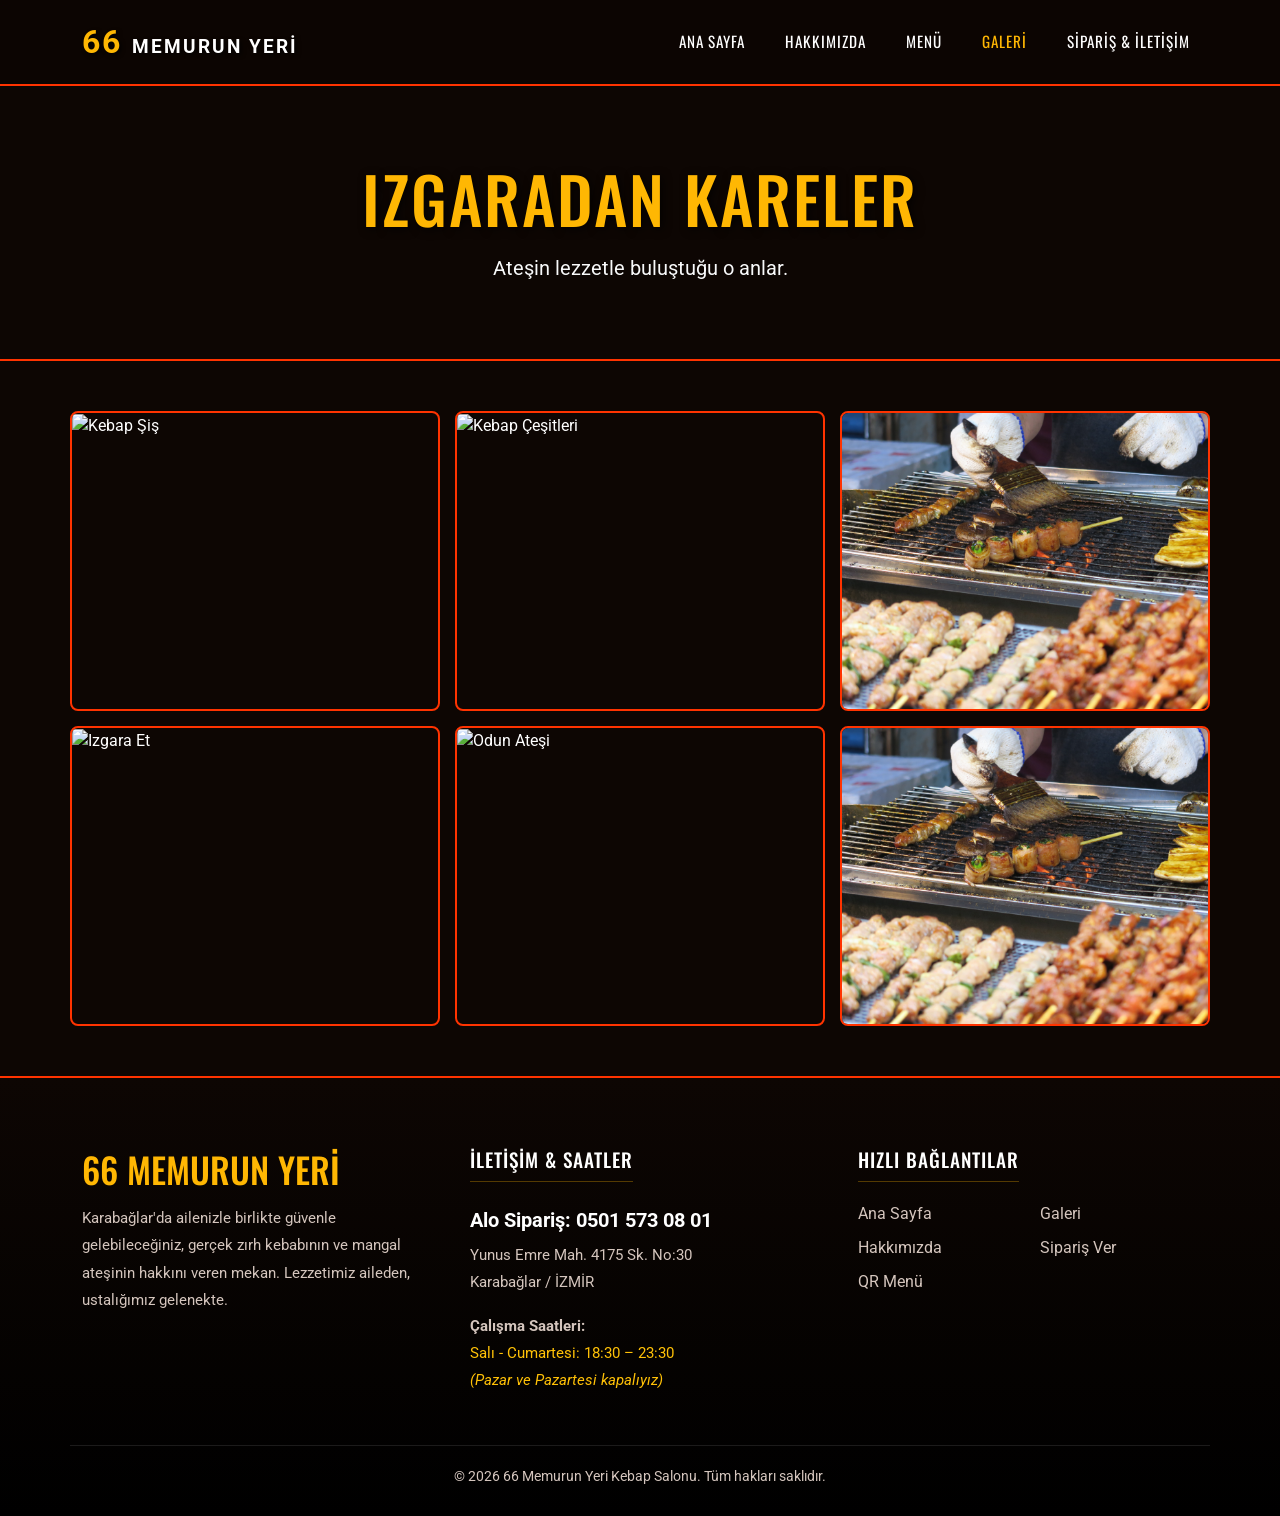
==== galeri.html @ 0d8330ac "first commit" ====
<!DOCTYPE html>
<html lang="tr">
<head>
    <meta charset="UTF-8">
    <meta name="viewport" content="width=device-width, initial-scale=1.0">
    <title>66 Memurun Yeri | Galeri</title>
    <link href="https://cdn.jsdelivr.net/npm/bootstrap@5.3.0/dist/css/bootstrap.min.css" rel="stylesheet">
    <link rel="stylesheet" href="style.css">
    <link rel="icon" type="image/png" href="img/icons8-cleaver-64.jpg">
</head>
<body>

    <nav class="navbar navbar-expand-lg fixed-top solid-bg" id="mainNav">
        <div class="container">
            <a class="navbar-brand" href="index.html">66 <span>MEMURUN YERİ</span></a>
            <button class="navbar-toggler border-0" type="button" data-bs-toggle="collapse" data-bs-target="#navbarNav">
                <span class="navbar-toggler-icon" style="filter: invert(1) sepia(1) saturate(5) hue-rotate(350deg);"></span>
            </button>
            <div class="collapse navbar-collapse" id="navbarNav">
                <ul class="navbar-nav ms-auto">
                    <li class="nav-item"><a class="nav-link" href="index.html">Ana Sayfa</a></li>
                    <li class="nav-item"><a class="nav-link" href="hakkimizda.html">Hakkımızda</a></li>
                    <li class="nav-item"><a class="nav-link" href="menu.html">Menü</a></li>
                    <li class="nav-item"><a class="nav-link active" href="galeri.html">Galeri</a></li>
                    <li class="nav-item"><a class="nav-link" href="iletisim.html">Sipariş & İletişim</a></li>
                </ul>
            </div>
        </div>
    </nav>

    <header class="page-header reveal">
        <div class="container">
            <h1 class="page-title">IZGARADAN KARELER</h1>
            <p class="text-light mt-3 fs-5">Ateşin lezzetle buluştuğu o anlar.</p>
        </div>
    </header>

    <section class="gallery-section container reveal">
        <div class="gallery-grid">
            <div class="gallery-item"><img src="https://images.unsplash.com/photo-1555939594-58d7cb561ad1?ixlib=rb-4.0.3&auto=format&fit=crop&w=800&q=80" alt="Kebap Şiş"></div>
            <div class="gallery-item"><img src="https://images.unsplash.com/photo-1603360946369-dc9bb6258143?ixlib=rb-4.0.3&auto=format&fit=crop&w=800&q=80" alt="Kebap Çeşitleri"></div>
            <div class="gallery-item"><img src="img/66memurunyeri.jpg" alt="Adana Kebap"></div>
            <div class="gallery-item"><img src="https://images.unsplash.com/photo-1529193591184-b1d58069ecdd?ixlib=rb-4.0.3&auto=format&fit=crop&w=800&q=80" alt="Izgara Et"></div>
            <div class="gallery-item"><img src="https://images.unsplash.com/photo-1544025162-d76694265947?ixlib=rb-4.0.3&auto=format&fit=crop&w=800&q=80" alt="Odun Ateşi"></div>
            <div class="gallery-item"><img src="img/66memurunyeri.jpg" alt="Mangal"></div>
        </div>
    </section>

    <footer class="footer-pro reveal">
        <div class="container">
            <div class="row g-5">
                <div class="col-lg-4 col-md-6">
                    <h2 class="footer-logo">66 MEMURUN YERİ</h2>
                    <p class="footer-text">Karabağlar'da ailenizle birlikte güvenle gelebileceğiniz, gerçek zırh kebabının ve mangal ateşinin hakkını veren mekan. Lezzetimiz aileden, ustalığımız gelenekte.</p>
                </div>
                <div class="col-lg-4 col-md-6">
                    <h4 class="footer-title">İLETİŞİM & SAATLER</h4>
                    <p class="footer-text text-white fw-bold fs-5 mb-1">Alo Sipariş: 0501 573 08 01</p>
                    <p class="footer-text mb-3">Yunus Emre Mah. 4175 Sk. No:30<br>Karabağlar / İZMİR</p>
                    <p class="footer-text mb-0"><strong>Çalışma Saatleri:</strong></p>
                    <p class="footer-text text-warning">Salı - Cumartesi: 18:30 – 23:30<br><em>(Pazar ve Pazartesi kapalıyız)</em></p>
                </div>
                <div class="col-lg-4 col-md-12">
                    <h4 class="footer-title">HIZLI BAĞLANTILAR</h4>
                    <div class="row">
                        <div class="col-6">
                            <a href="index.html" class="footer-link">Ana Sayfa</a>
                            <a href="hakkimizda.html" class="footer-link">Hakkımızda</a>
                            <a href="menu.html" class="footer-link">QR Menü</a>
                        </div>
                        <div class="col-6">
                            <a href="galeri.html" class="footer-link">Galeri</a>
                            <a href="iletisim.html" class="footer-link">Sipariş Ver</a>
                        </div>
                    </div>
                </div>
            </div>
            <div class="row footer-bottom text-center">
                <div class="col-12"><p class="mb-0">&copy; 2026 66 Memurun Yeri Kebap Salonu. Tüm hakları saklıdır.</p></div>
            </div>
        </div>
    </footer>

    <script src="https://cdn.jsdelivr.net/npm/bootstrap@5.3.0/dist/js/bootstrap.bundle.min.js"></script>
    <script src="app.js"></script>
</body>
</html>
---- style.css ----
@import url("https://fonts.googleapis.com/css2?family=Roboto:wght@300;400;500;700&family=Oswald:wght@400;500;700&display=swap");

:root {
  --primary-color: #ff3300;
  --secondary-color: #ffb703;
  --dark-bg: #0d0603;
  --surface-bg: #1a0c06;
  --light-text: #ffffff;
  --muted-text: #d4c5bd;
}

body {
  font-family: "Roboto", sans-serif;
  background-color: var(--dark-bg);
  color: var(--light-text);
  -webkit-font-smoothing: antialiased;
  overflow-x: hidden;
}

h1,
h2,
h3,
h4,
.brand-font {
  font-family: "Oswald", sans-serif;
  text-transform: uppercase;
}

a {
  text-decoration: none;
}

.navbar {
  padding: 1.5rem 0;
  transition: all 0.5s ease;
  background-color: transparent;
}
.navbar.scrolled,
.navbar.solid-bg {
  padding: 0.8rem 0;
  background-color: rgba(13, 6, 3, 0.98) !important;
  backdrop-filter: blur(10px);
  border-bottom: 2px solid var(--primary-color);
}
.navbar-brand {
  letter-spacing: 2px;
  color: var(--secondary-color) !important;
  font-weight: 700;
  font-size: 2rem !important;
  text-shadow: 2px 2px 4px rgba(0, 0, 0, 0.8);
}
.navbar-brand span {
  color: var(--light-text);
  font-size: 1.2rem;
}

.nav-link {
  color: var(--light-text) !important;
  text-transform: uppercase;
  font-size: 0.95rem;
  font-family: "Oswald", sans-serif;
  letter-spacing: 1px;
  margin-left: 1.5rem;
  transition: color 0.3s ease;
}
.nav-link:hover,
.nav-link.active {
  color: var(--secondary-color) !important;
}

.btn-premium {
  background-color: var(--primary-color);
  border: none;
  color: white;
  padding: 14px 40px;
  text-transform: uppercase;
  letter-spacing: 1px;
  font-size: 1.1rem;
  font-family: "Oswald", sans-serif;
  font-weight: 500;
  transition: all 0.3s ease;
  display: inline-block;
  border-radius: 4px;
  box-shadow: 0 4px 15px rgba(255, 51, 0, 0.4);
}
.btn-premium:hover {
  background-color: var(--secondary-color);
  color: var(--dark-bg);
  transform: translateY(-2px);
  box-shadow: 0 6px 20px rgba(255, 183, 3, 0.5);
}
.btn-outline {
  background-color: transparent;
  border: 2px solid var(--secondary-color);
  color: var(--secondary-color);
  box-shadow: none;
}
.btn-outline:hover {
  background-color: var(--secondary-color);
  color: var(--dark-bg);
}

.page-header {
  padding: 160px 0 60px;
  background-color: var(--dark-bg);
  text-align: center;
  border-bottom: 2px solid var(--primary-color);
  background:
    linear-gradient(rgba(13, 6, 3, 0.85), rgba(13, 6, 3, 1)),
    url("https://images.unsplash.com/photo-1529193591184-b1d58069ecdd?ixlib=rb-4.0.3&auto=format&fit=crop&w=1920&q=80")
      center/cover;
}
.page-title {
  font-size: 4rem;
  color: var(--secondary-color);
  letter-spacing: 2px;
  text-shadow: 2px 2px 10px rgba(0, 0, 0, 0.8);
}

.reveal {
  opacity: 0;
  transform: translateY(30px);
  transition: all 0.6s ease;
}
.reveal.active {
  opacity: 1;
  transform: translateY(0);
}
.delay-1 {
  transition-delay: 0.1s;
}
.delay-2 {
  transition-delay: 0.2s;
}

.hero-modern {
  height: 100vh;
  display: flex;
  align-items: center;
  position: relative;
  background:
    linear-gradient(90deg, rgba(13, 6, 3, 0.95) 0%, rgba(13, 6, 3, 0.4) 100%),
    url("https://images.unsplash.com/photo-1555939594-58d7cb561ad1?ixlib=rb-4.0.3&auto=format&fit=crop&w=1920&q=80")
      center/cover no-repeat;
  background-attachment: fixed;
}
.hero-content {
  max-width: 800px;
  padding-top: 50px;
}
.hero-modern .hero-title {
  font-size: 4.5rem;
  line-height: 1.1;
  letter-spacing: 1px;
  margin-bottom: 15px;
  color: var(--secondary-color);
  text-shadow: 3px 3px 15px rgba(255, 51, 0, 0.6);
}
.hero-modern .hero-subtitle {
  font-size: 1.5rem;
  font-weight: 500;
  color: #fff;
  margin-bottom: 35px;
  line-height: 1.5;
  font-style: italic;
}

.custom-card {
  background-color: rgba(26, 12, 6, 0.7);
  border: 1px solid rgba(255, 183, 3, 0.2);
  border-radius: 8px;
  transition: all 0.3s ease;
  padding: 30px 20px;
}
.custom-card:hover {
  border-color: var(--primary-color);
  transform: translateY(-5px);
  box-shadow: 0 10px 20px rgba(255, 51, 0, 0.2);
}

.specialty-card {
  background: var(--surface-bg);
  border: 1px solid rgba(255, 183, 3, 0.15);
  border-radius: 12px;
  overflow: hidden;
  transition:
    transform 0.4s ease,
    box-shadow 0.4s ease;
  height: 100%;
  display: flex;
  flex-direction: column;
}
.specialty-card:hover {
  transform: translateY(-10px);
  box-shadow: 0 15px 30px rgba(255, 51, 0, 0.25);
  border-color: var(--primary-color);
}
.specialty-img {
  width: 100%;
  height: 250px;
  object-fit: cover;
  border-bottom: 3px solid var(--primary-color);
}
.specialty-body {
  padding: 30px 20px;
  text-align: center;
  flex-grow: 1;
  display: flex;
  flex-direction: column;
}

.quote-section {
  background:
    linear-gradient(rgba(13, 6, 3, 0.9), rgba(13, 6, 3, 0.95)),
    url("https://images.unsplash.com/photo-1544025162-d76694265947?ixlib=rb-4.0.3&auto=format&fit=crop&w=1920&q=80")
      center/cover fixed;
  padding: 100px 0;
  border-top: 1px solid rgba(255, 183, 3, 0.2);
  border-bottom: 1px solid rgba(255, 183, 3, 0.2);
}
.quote-icon {
  font-size: 4rem;
  color: var(--primary-color);
  margin-bottom: 20px;
  opacity: 0.5;
}

.review-card {
  background: rgba(255, 255, 255, 0.02);
  padding: 40px 30px;
  border-radius: 12px;
  border-left: 4px solid var(--primary-color);
  text-align: left;
  height: 100%;
  transition: background 0.3s;
}
.review-card:hover {
  background: rgba(255, 255, 255, 0.05);
}
.review-stars {
  color: var(--secondary-color);
  margin-bottom: 15px;
  font-size: 1.2rem;
  letter-spacing: 2px;
}
.review-text {
  font-size: 1.05rem;
  color: var(--muted-text);
  line-height: 1.8;
  font-style: italic;
  margin-bottom: 20px;
}
.review-author {
  font-family: "Oswald", sans-serif;
  color: var(--light-text);
  font-size: 1.1rem;
  letter-spacing: 1px;
}

.menu-tabs {
  display: flex;
  flex-wrap: nowrap;
  overflow-x: auto;
  -webkit-overflow-scrolling: touch;
  gap: 12px;
  padding-bottom: 15px;
  margin-bottom: 30px;
  justify-content: flex-start;
  scrollbar-width: none;
}
.menu-tabs::-webkit-scrollbar {
  display: none;
}

@media (min-width: 768px) {
  .menu-tabs {
    justify-content: center;
  }
}

.tab-btn {
  flex: 0 0 auto;
  background: var(--dark-bg);
  border: 1px solid rgba(255, 183, 3, 0.4);
  color: var(--muted-text);
  font-size: 1.1rem;
  font-family: "Oswald", sans-serif;
  letter-spacing: 1px;
  padding: 10px 24px;
  cursor: pointer;
  transition: all 0.3s ease;
  border-radius: 50px;
}
.tab-btn.active,
.tab-btn:hover {
  background: var(--primary-color);
  color: white;
  border-color: var(--primary-color);
  box-shadow: 0 4px 15px rgba(255, 51, 0, 0.4);
}

.tab-pane {
  display: none;
  animation: fadeIn 0.4s ease;
}
.tab-pane.active {
  display: block;
}
@keyframes fadeIn {
  from {
    opacity: 0;
  }
  to {
    opacity: 1;
  }
}

.menu-item-pro {
  background: rgba(255, 255, 255, 0.03);
  border: 1px solid rgba(255, 255, 255, 0.05);
  border-radius: 12px;
  padding: 16px;
  margin-bottom: 15px;
  border-left: 4px solid transparent;
  transition: all 0.2s ease;
}
.menu-item-pro:active,
.menu-item-pro:hover {
  background: rgba(255, 255, 255, 0.08);
  border-left-color: var(--primary-color);
}
.item-header-pro {
  display: flex;
  justify-content: space-between;
  align-items: center;
  margin-bottom: 8px;
}
.item-title-pro {
  font-family: "Oswald", sans-serif;
  font-size: 1.3rem;
  color: var(--light-text);
  margin: 0;
  letter-spacing: 0.5px;
}
.item-title-pro small {
  font-family: "Roboto", sans-serif;
  color: var(--muted-text);
  font-size: 0.85rem;
  font-weight: 300;
}
.price-badge {
  background: var(--primary-color);
  color: white;
  font-family: "Roboto", sans-serif;
  font-weight: 700;
  font-size: 1.1rem;
  padding: 6px 14px;
  border-radius: 8px;
  box-shadow: 0 2px 8px rgba(255, 51, 0, 0.3);
}
.item-desc-pro {
  color: var(--muted-text);
  font-weight: 300;
  font-size: 0.9rem;
  line-height: 1.5;
  margin-bottom: 0;
}

.gallery-section {
  padding: 50px 0;
}
.gallery-grid {
  display: grid;
  grid-template-columns: repeat(3, 1fr);
  gap: 15px;
}
.gallery-item {
  border-radius: 8px;
  height: 300px;
  overflow: hidden;
  border: 2px solid var(--primary-color);
}
.gallery-item img {
  width: 100%;
  height: 100%;
  object-fit: cover;
  transition: transform 0.4s ease;
}
.gallery-item:hover img {
  transform: scale(1.08);
}

.contact-wrapper {
  background-color: var(--surface-bg);
  padding: 40px;
  border-radius: 8px;
  border: 2px solid var(--secondary-color);
}
.alo-siparis {
  font-family: "Oswald", sans-serif;
  font-size: 3.5rem;
  color: var(--light-text);
  margin-bottom: 0;
  text-shadow: 2px 2px 10px rgba(255, 51, 0, 0.5);
}

.footer-pro {
  background: linear-gradient(to top, #000000 0%, var(--dark-bg) 100%);
  padding: 70px 0 30px;
  border-top: 2px solid var(--primary-color);
}
.footer-logo {
  font-size: 2.2rem;
  color: var(--secondary-color);
  font-family: "Oswald", sans-serif;
  margin-bottom: 15px;
}
.footer-title {
  color: var(--light-text);
  font-family: "Oswald", sans-serif;
  font-size: 1.2rem;
  margin-bottom: 20px;
  letter-spacing: 1px;
  border-bottom: 1px solid rgba(255, 183, 3, 0.3);
  padding-bottom: 10px;
  display: inline-block;
}
.footer-text {
  color: var(--muted-text);
  font-size: 0.95rem;
  line-height: 1.8;
  margin-bottom: 10px;
}
.footer-link {
  color: var(--muted-text);
  text-decoration: none;
  transition: color 0.3s;
  display: block;
  margin-bottom: 10px;
}
.footer-link:hover {
  color: var(--primary-color);
}
.footer-bottom {
  border-top: 1px solid rgba(255, 255, 255, 0.1);
  margin-top: 40px;
  padding-top: 20px;
  font-size: 0.85rem;
  color: var(--muted-text);
}

@media (max-width: 991px) {
  .hero-modern .hero-title {
    font-size: 3.5rem;
  }
  .gallery-grid {
    grid-template-columns: 1fr 1fr;
  }
}

@media (max-width: 576px) {
  .hero-modern .hero-title {
    font-size: 2.5rem;
  }
  .gallery-grid {
    grid-template-columns: 1fr;
  }
  .tab-btn {
    width: 100%;
  }
  .page-title {
    font-size: 3rem;
  }
  .quote-section h2 {
    font-size: 1.8rem !important;
  }
}
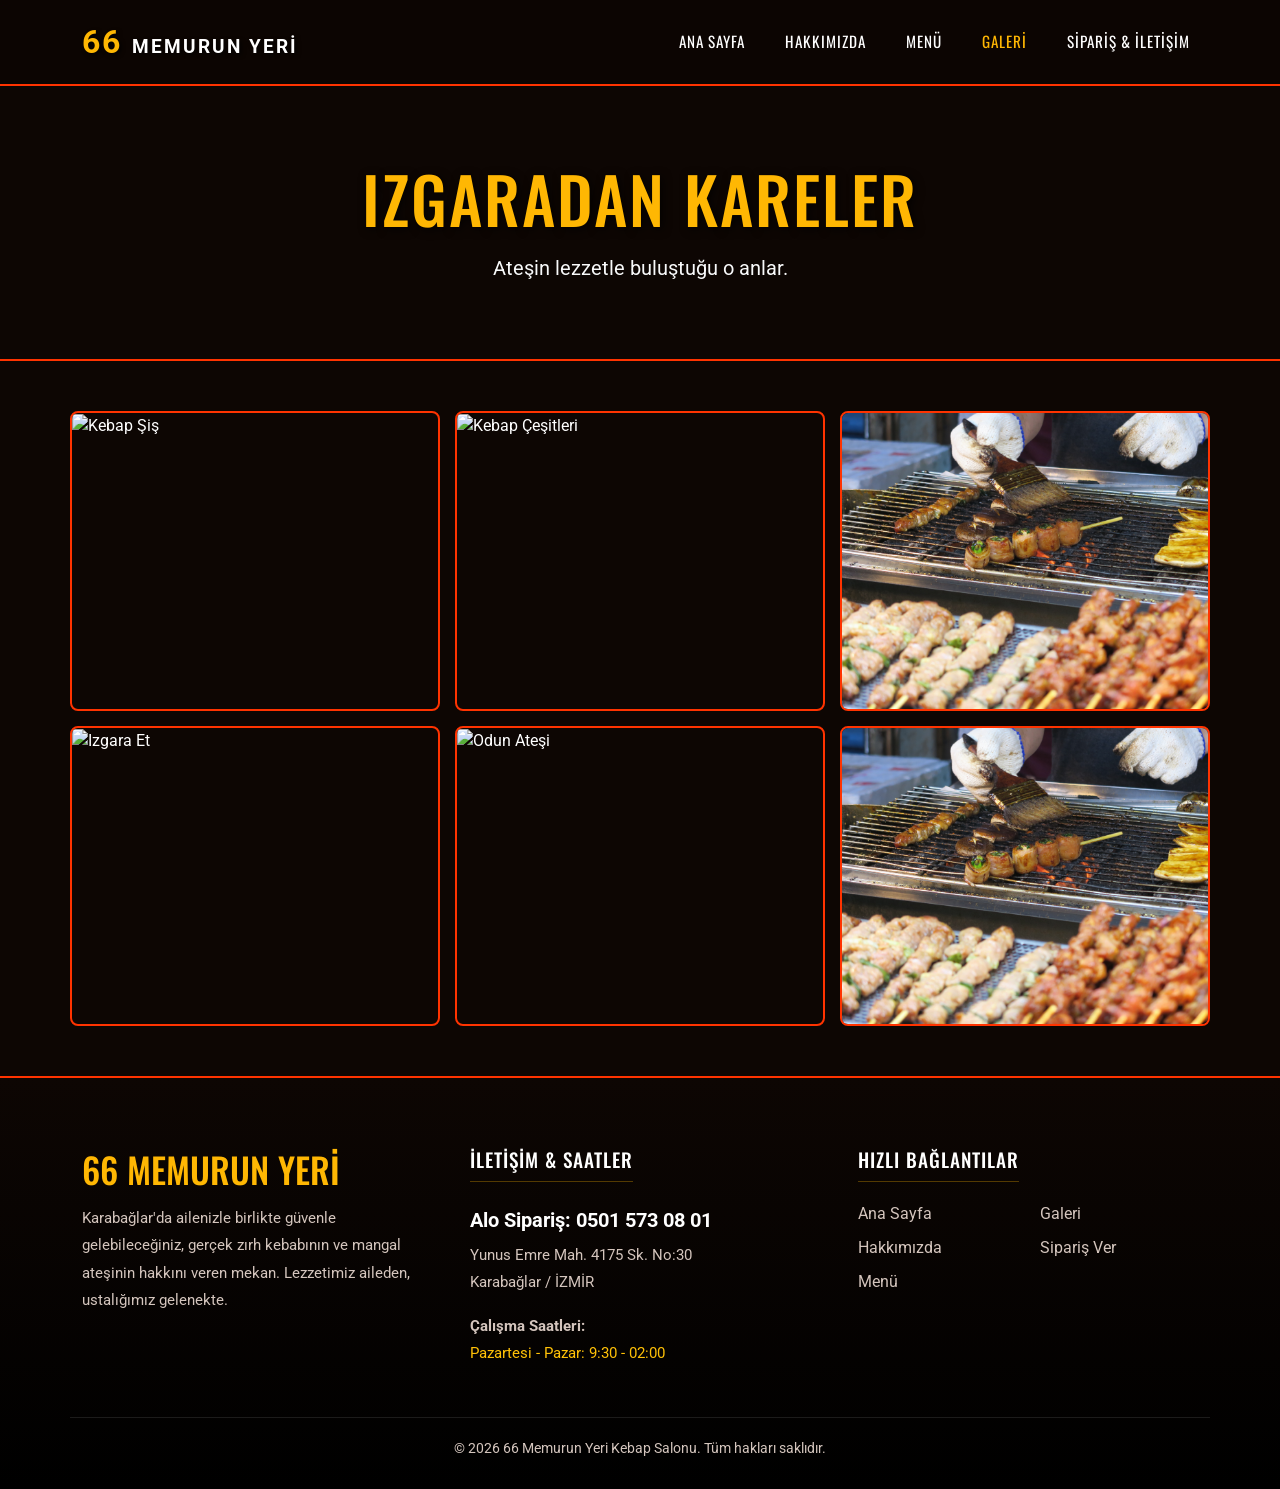
==== commit 39109d4a: "Menüler ve içecekler değiştirildi" ====
--- a/galeri.html
+++ b/galeri.html
@@ -58,7 +58,7 @@
                     <p class="footer-text text-white fw-bold fs-5 mb-1">Alo Sipariş: 0501 573 08 01</p>
                     <p class="footer-text mb-3">Yunus Emre Mah. 4175 Sk. No:30<br>Karabağlar / İZMİR</p>
                     <p class="footer-text mb-0"><strong>Çalışma Saatleri:</strong></p>
-                    <p class="footer-text text-warning">Salı - Cumartesi: 18:30 – 23:30<br><em>(Pazar ve Pazartesi kapalıyız)</em></p>
+                    <p class="footer-text text-warning">Pazartesi - Pazar: 9:30 - 02:00<br></p>
                 </div>
                 <div class="col-lg-4 col-md-12">
                     <h4 class="footer-title">HIZLI BAĞLANTILAR</h4>
@@ -66,7 +66,7 @@
                         <div class="col-6">
                             <a href="index.html" class="footer-link">Ana Sayfa</a>
                             <a href="hakkimizda.html" class="footer-link">Hakkımızda</a>
-                            <a href="menu.html" class="footer-link">QR Menü</a>
+                            <a href="menu.html" class="footer-link">Menü</a>
                         </div>
                         <div class="col-6">
                             <a href="galeri.html" class="footer-link">Galeri</a>
